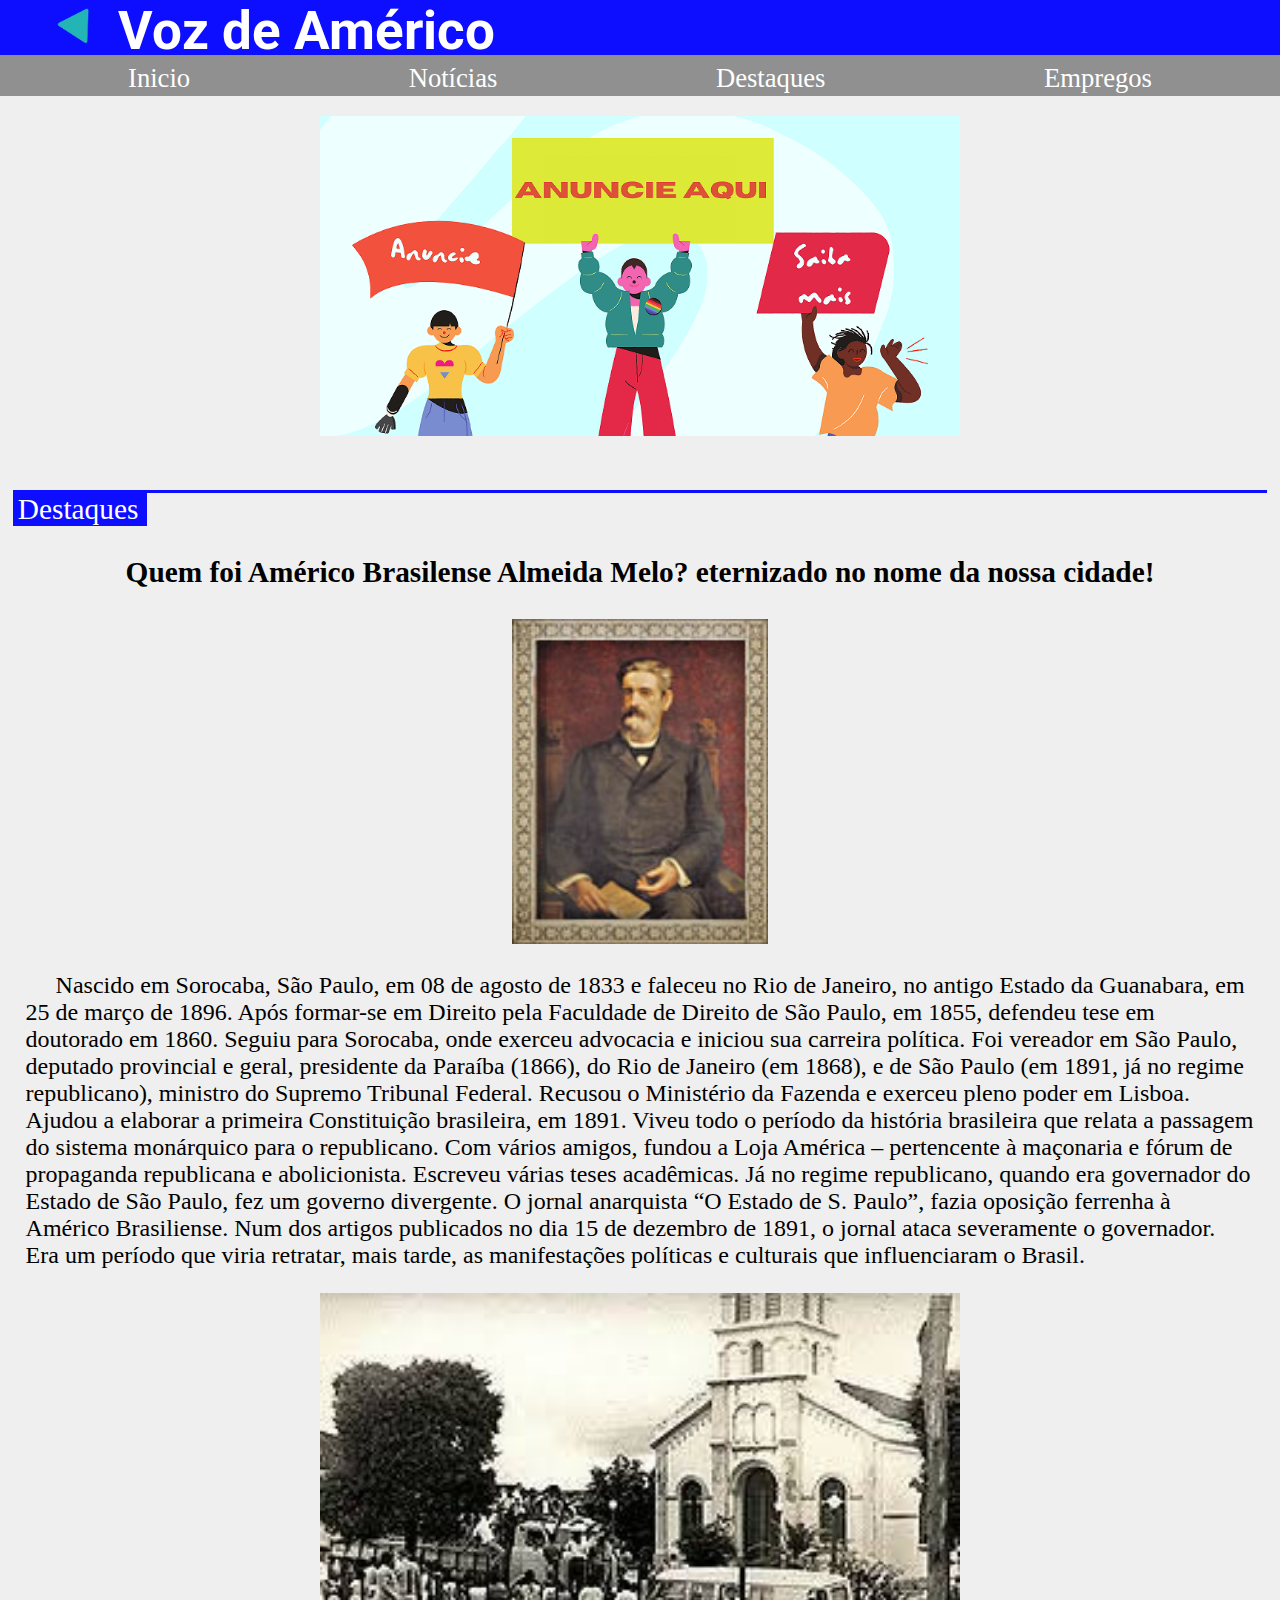
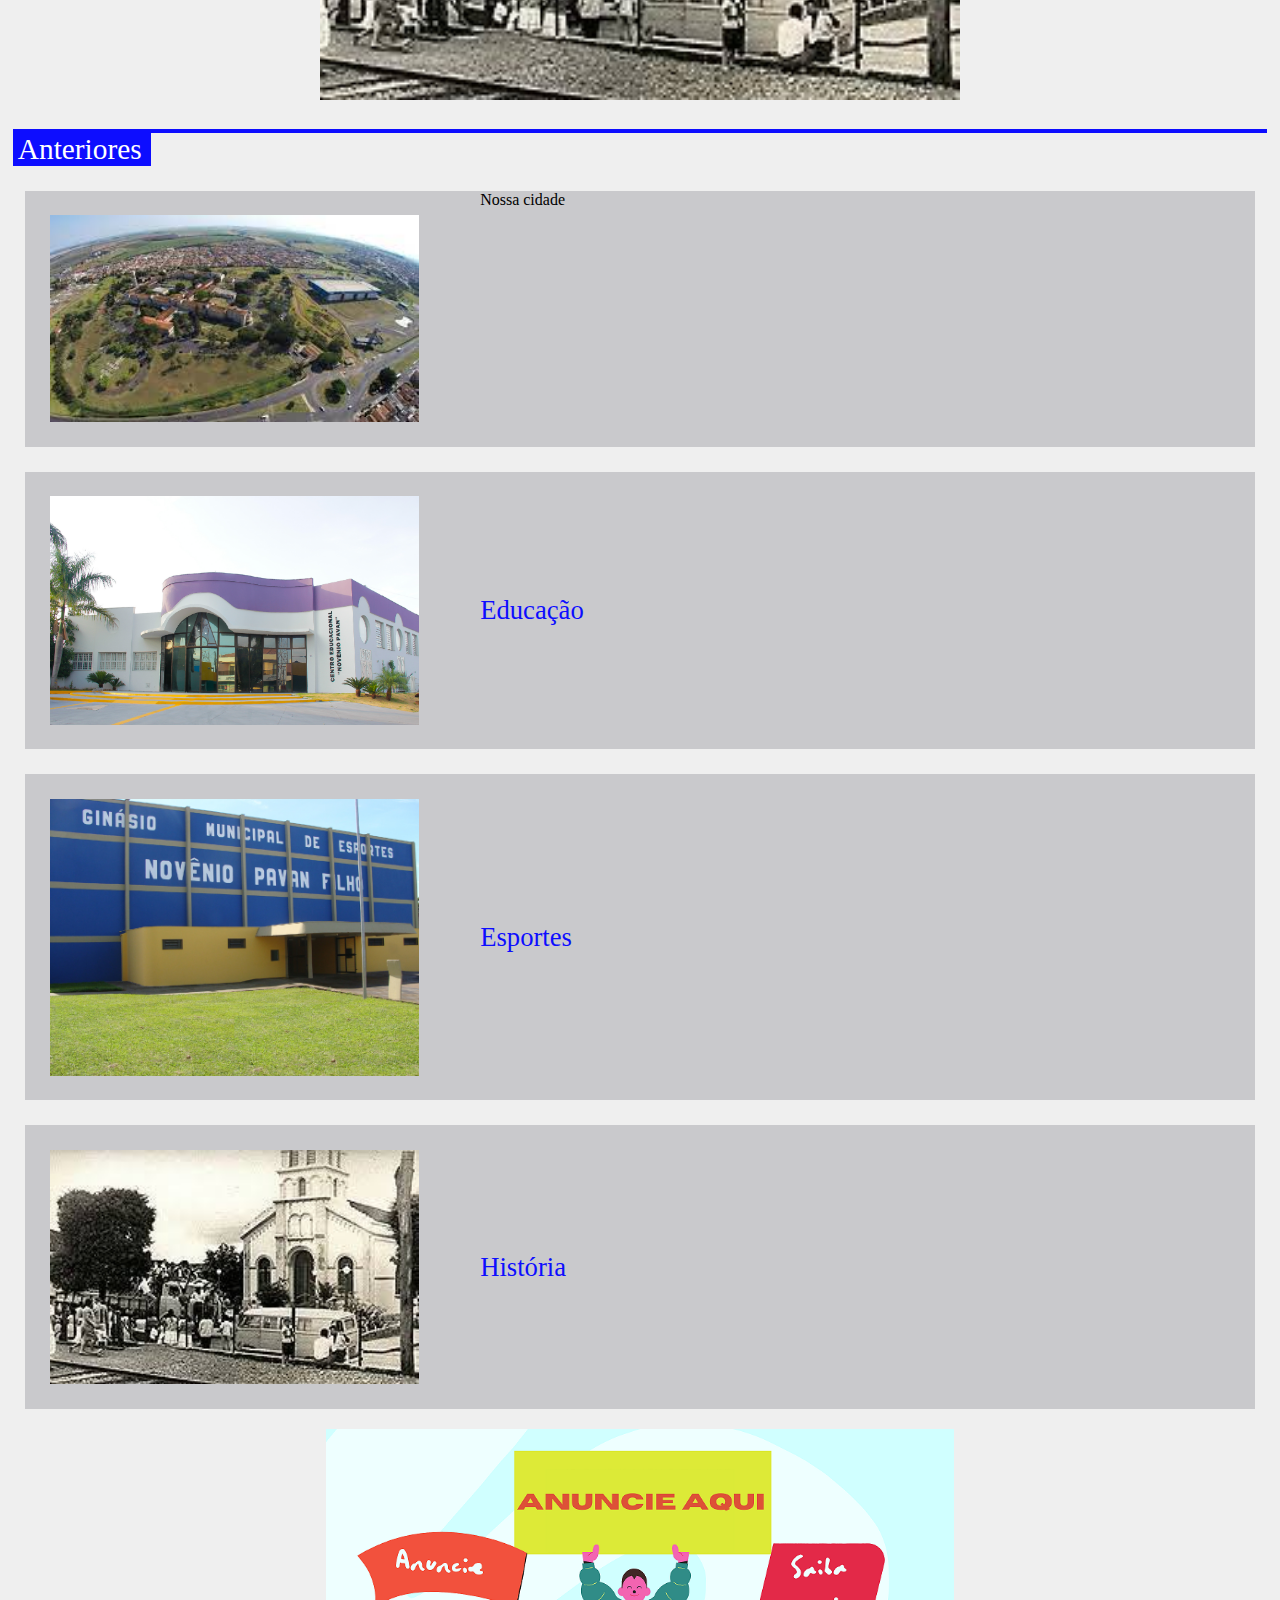
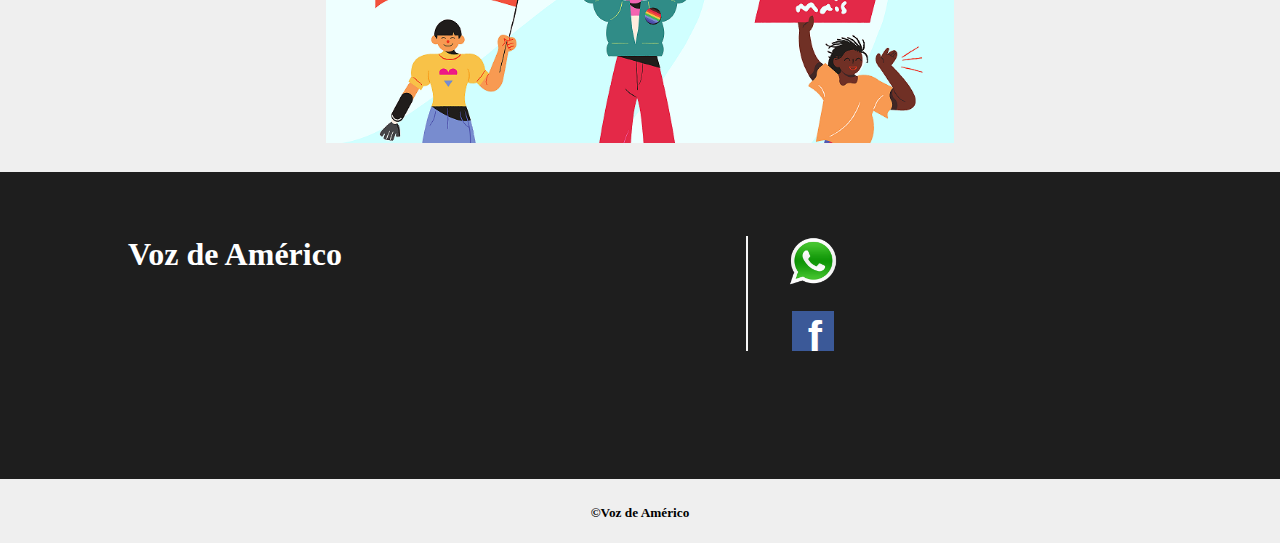
==== destaques.html @ 02b13db1 "Add files via upload" ====
<!DOCTYPE html>
<html lang="pt-br">
<head>
    <link rel="stylesheet" href="style.css">
    <meta charset="UTF-8">
    <meta http-equiv="X-UA-Compatible" content="IE=edge">
    <meta name="viewport" content="width=device-width, initial-scale=1.0">
    <link rel="preconnect" href="https://fonts.googleapis.com">
    <link rel="shortcut icon" href="./img/favicon.ico" type="image/x-icon">
    <link rel="preconnect" href="https://fonts.gstatic.com" crossorigin>
    <link href="https://fonts.googleapis.com/css2?family=Roboto:wght@300&display=swap" rel="stylesheet">
    <title>Voz de Américo</title>
  <script src="script.js"></script>
</head><body>
    <main>
<header>
    <nav  class="nan">
        <h1 class="title"><img class="logo"src="./img/logo.png">Voz de Américo  </h1>
 </nav></header>

    <button  id="close" onclick="list()"class="but">x</button> <button id="menu" class="menu" onclick="abrir()">&#9776;</button>
     <ul  id="lista"class="ul"> <li class="li">  <a href="index.html">Inicio </a>
     </li><li class="li">
         <a href="notícias.html">Notícias</a>
     </li><li class="li">
         <a href="destaques.html">Destaques</a>
     </li><li class="li">
         <a href="cidade.html">Empregos</a>
    </ul>
    <div class="div2">
        <a href=""alt="saiba mais"></a><img class="ads" src="./img/20210919_155120_00003.png"></div>
    <div class="sum"><span>Destaques</span></div>  
    <article id="art">
        
            <h3>Quem foi Américo Brasilense Almeida Melo? eternizado no nome da nossa cidade!</h3>
            <img class="ame" src="./img/retrato-americo-brasiliense-almeida-melo.jpg" alt="">
            <p class="tex1">  &emsp;
            Nascido em Sorocaba, São Paulo, em 08 de agosto de 1833 e faleceu no Rio de Janeiro,
            no antigo Estado da Guanabara, em 25 de março de 1896.
            Após formar-se em Direito pela Faculdade de Direito de São Paulo, em 1855,
            defendeu tese em doutorado em 1860. Seguiu para Sorocaba, onde exerceu advocacia
            e iniciou sua carreira política. Foi vereador em São Paulo,
            deputado provincial e geral, presidente da Paraíba (1866), do Rio de Janeiro (em 1868),
            e de São Paulo (em 1891, já no regime republicano),
            ministro do Supremo Tribunal Federal.
            Recusou o Ministério da Fazenda e exerceu pleno poder em Lisboa.
            Ajudou a elaborar a primeira Constituição brasileira, em 1891.
            Viveu todo o período da história brasileira que relata a passagem do
            sistema monárquico para o republicano.
            Com vários amigos, fundou a Loja América – pertencente à maçonaria e fórum de propaganda republicana e abolicionista.
            Escreveu várias teses acadêmicas.
            Já no regime republicano, quando era governador do Estado de São Paulo,
            fez um governo divergente. O jornal anarquista “O Estado de S. Paulo”,
            fazia oposição ferrenha à Américo Brasiliense.
            Num dos artigos publicados no dia 15 de dezembro de 1891,
            o jornal ataca severamente o governador. Era um período que viria retratar,
            mais tarde, as manifestações políticas e culturais que influenciaram o Brasil.
            
            </p>
            <img src="img/antiga.jpeg">
    </article>
    <div class="div"><span>Anteriores</span>
<section class="mini">
   <a href="natal.html">    <img src="./img/vista_aerea.jpeg" alt=""><p class="p2"></p>Nossa cidade</a>
</section>
<section class="mini">
    <a href="natal.html"> <img src="./img/centro_educacional.jpg" alt=""><p class="p2">Educação</p></a>
 </section>
 <section class="mini">
    <a href="esporte.html"> <img src="./img/ginasio_esportes.jpg" alt=""><p class="p2">Esportes</p></a>
 </section>
 <section class="mini">
    <a href="natal.html"> <img src="./img/antiga.jpeg" ><p  class="p2">História</p></a></a>
 </section>
 <section id="banner">
    <div class="div2">
        <a href=""alt="saiba mais"></a><img class="ads" src="./img/20210919_155120_00003.png"></div>
 </section></div>
</body>
<footer>
    <h1>Voz de Américo</h1>
    
  <div>
      <a href="https://wa.me/5516988680759"><img src="./img/whatsapp-logo-icone.png"></a>
    <a class="face" href="https://www.facebook.com/vozdopovoamerico/"><strong>f</strong></a></div><br>

</footer>
<h5 class="final">&copy;Voz de Américo   
</h5>
</html>
---- style.css ----
body, h1, section, h3{
    margin:0;}

body{
    width: 100%;
    background-color: #efefef;
    min-width: 200px;
   
}
.title{
   
    color: #fff;
    background-color:#0d0dff;
    font-size: 40pt;
    font-family: roboto;
    padding-left: 4%;
    height: 65px;
    margin-top: auto;
    margin-left: auto;}
h3{
    font-size: 22pt;
} .sum{
    border-top: #0d0dff solid 3px;
    margin-top: 50px;
    margin-left: 1%;
    margin-right: 1%;
}
   
.ul{
    height: 35px;
    align-items: center;
    list-style: none;
    display: flex;
    direction: row;
     margin: 0%;
     padding: 0;
     background-color: #909090;
     justify-content: space-between;
     padding-left: 10%;
     padding-right: 10%;
     padding-top: 6px;
     margin-top: -10px;
    
   
}
a{
    color: #fff;
    text-decoration: none;
}
.li{
   
    justify-content: space-between;
    font-size: 20pt;
     margin: 0%;
}
.menu{
    position: absolute;
    right: 10px;
    top:9px;
    border:none;
    background-color: #0d0dff;
    font-size: 25pt;
    color: #fff;
    display: none;
    
}
.menu2{
    display: none;
    
}
.but{
    position: absolute;
    right: 10px;
    top:9px;
    border:none;
    background-color: #0d0dff;
    font-size: 25pt;
    color: #fff;
    display: none;
}
h3{
    text-align: center;
    margin-top: 30px;
    margin-bottom:20px; 
}
.sub{
    text-align: center;

}#art h3{
    margin-bottom: 30px;
}
#art img{
    text-align: center;
    width: 50%;
    margin-left: 25%;
}#art .ame{
    text-align: center;
    width: 20%;
    margin-left: 40%;}
    span{
        display: block;
        background-color: #0d0dff;
        width: fit-content;
        padding-left: 5px;
        padding-right: 9px;
        color: #fff;
        font-size: 22pt;
     
       
    }
    .tex1{
        font-size: 18pt;
        margin-left: 2%;
        margin-right: 2%;
        text-align: left;

    }
    .div{
        border-top: solid #0d0dff 4px;
        margin-top: 25px;
        margin-left: 1%;
        margin-right:1% ;
    }
    .mini {
        display: flex;
        direction: row;

        
    }
    .mini img{
width: 30%;
margin-left: 2%;
margin-bottom: 2%;
margin-top: 2%;

    }
    .mini a{
        color:black;
        display: flex;
        direction: row;
        text-align: center;
        width: 98%;
         margin-top: 2%;
         background-color: #c9c9cc;
         margin-left: 1%;
         
    }
    .mini p{
        font-size: 20pt;
        text-align: center;
        color: #0d0dff;
        margin-left:5%;
       margin-top: auto;
       margin-bottom: auto;
      
    }footer  {
    padding-top: 5%; 
    padding-bottom:10%;  
    }
   
    footer{
       text-align: center;
        padding-right: auto;
        padding-left: auto;
        margin-top: 2%;
        margin-bottom: 2%;
        background-color:rgb(30,30,30);
        color: #fff;
        height: 60px;
        display: flex;
        direction: row;
        height: fit-content;
    }
   .final{
       text-align: center;
       width:100%;
       padding-left: auto;
       padding-right: auto;
   }.logo{
       width: 47px;
       margin-top: auto;
       margin-bottom: auto;
       margin-right: 20px;
       
   }
    
    a.face{
        margin:0;
        font-size: 32pt;
        font-family: sans-serif ;
        display: block;
        color: #fff;
        width: 38px;
        padding-top: 1px;
        margin-top: 20px;
        padding-left: 4px;
        margin-left: auto;
        margin-right: auto;
        text-decoration: none;
        border: none;
        background-color: #3b5998;
        height: 39px;
      
        

    }
    
    
    footer div img{
        width: 50px;
        background-color: rgb(30,30,30);
    }
    footer div{
       
       
        border-left: solid 2px whitesmoke;
        margin-left: 20px;
        padding-left: 40px;
     
     
    }
    footer a:hover{
        transform: scale(1.1);
    }
    footer h1{
        margin-right: 30%;
        margin-left: 10%;
     
    }
    /* eventos */
    .mini p:hover, .mini a:hover, .mini img:hover{
        color: #fff;
        cursor: pointer;
    }
    
    
    .ads{
        padding-top: 20px;
        margin-left:25%;
        margin-right: auto;
        width: 50%;
        height: auto;
    }
    img:hover{
        cursor: pointer;
        transform: scale(1.08);
    }
    h1:hover, button:hover{
        cursor: pointer;

    }
    .ul a:hover {
        opacity: 0.83;}


       
   
    .ul2{
       list-style: none;
       text-decoration: none;
       background-color: #0d0dff;
       height: 170px;
       margin-top: -10px;
       transition-property: height;
       transition: 250ms;
       padding-top: 20px;
       padding-left:40px;
       
    }
    .but2{
        position: absolute;
        right: 20px;
        top:9px;
        border:none;
        background-color: #0d0dff;
        font-size: 25pt;
        color: #fff;}
        
    
    @media(max-width:800px) {
     #art .ame{
            width:30%;
            margin-left: 35%;
        }
        #art img{
            text-align: center;
            width: 80%;
            margin-left: 10%;
        }
       .ame{
            width:60%;
            margin-left: 30%;
        }
    }  @media(max-width:620px) {
        #art .ame{
               width:40%;
               margin-left: 30%;
           }
           #art img{
               text-align: center;
               width: 92%;
               margin-left: 4%;
           }
          .ame{
               width:60%;
               margin-left: 30%;
           }
       }
       @media(max-width:600px) {
        #art .ame{
               width:40%;
               margin-left: 30%;
           }
           #art img{
               text-align: center;
               width: 96%;
               margin-left: 2%;
           }
          .ame{
               width:60%;
               margin-left: 30%;
           }.mini p{
               font-size: 15pt;
           }
           .menu{
               display: flex;
           }
           .logo{
        display: none;
           }
           h3{
               font-size: 18pt;
           }footer h1{
          font-size: 20pt;
          margin-right: 20%;
           }
           .li{
               padding: 6px;
           }
           .tex1{
               font-size: 13pt;
           }.title{
               font-size: 28pt;
               padding-top: 10px;
           }
             .ul2 a:hover {
              color: #0d0dff;
     background-color: #fff;

        } 
           .ul{
               visibility: hidden;
               height: 0;
               width: 0;
               display: none;
               }}
       
   
               @media(max-width:300px) {
                .title{
                    font-size: 22pt;
                    margin-top: auto;
                    margin-bottom: auto;
                    padding-top: 0;
                }
                   }  @media(max-width:270px) {
                    .title{
                        font-size: 16pt;
                        margin-top: auto;
                        margin-bottom: auto;
                        padding-top: 10;
                    }}
              
                    @media(max-width:420px) {
                        footer h1{
                            font-size: 16pt;
                            margin-right: 8%;
                            margin-left:5%;
                        }}
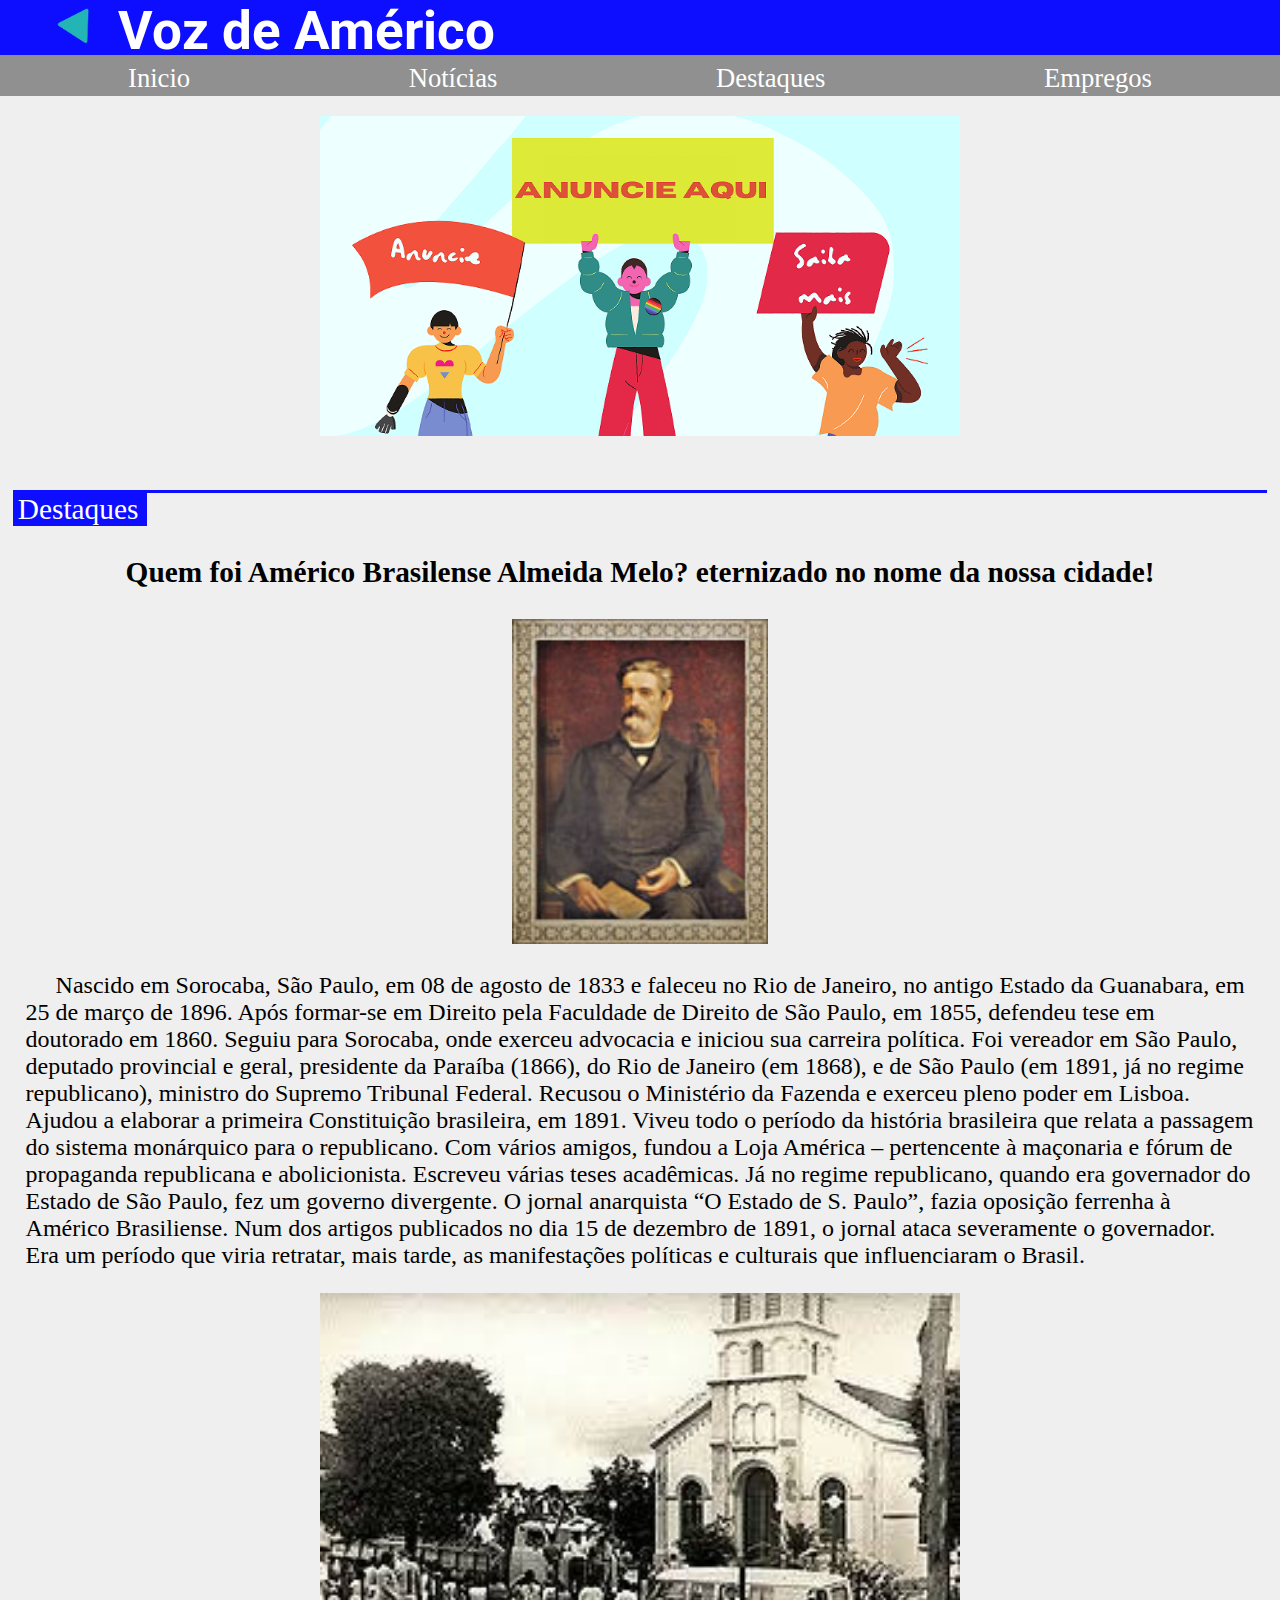
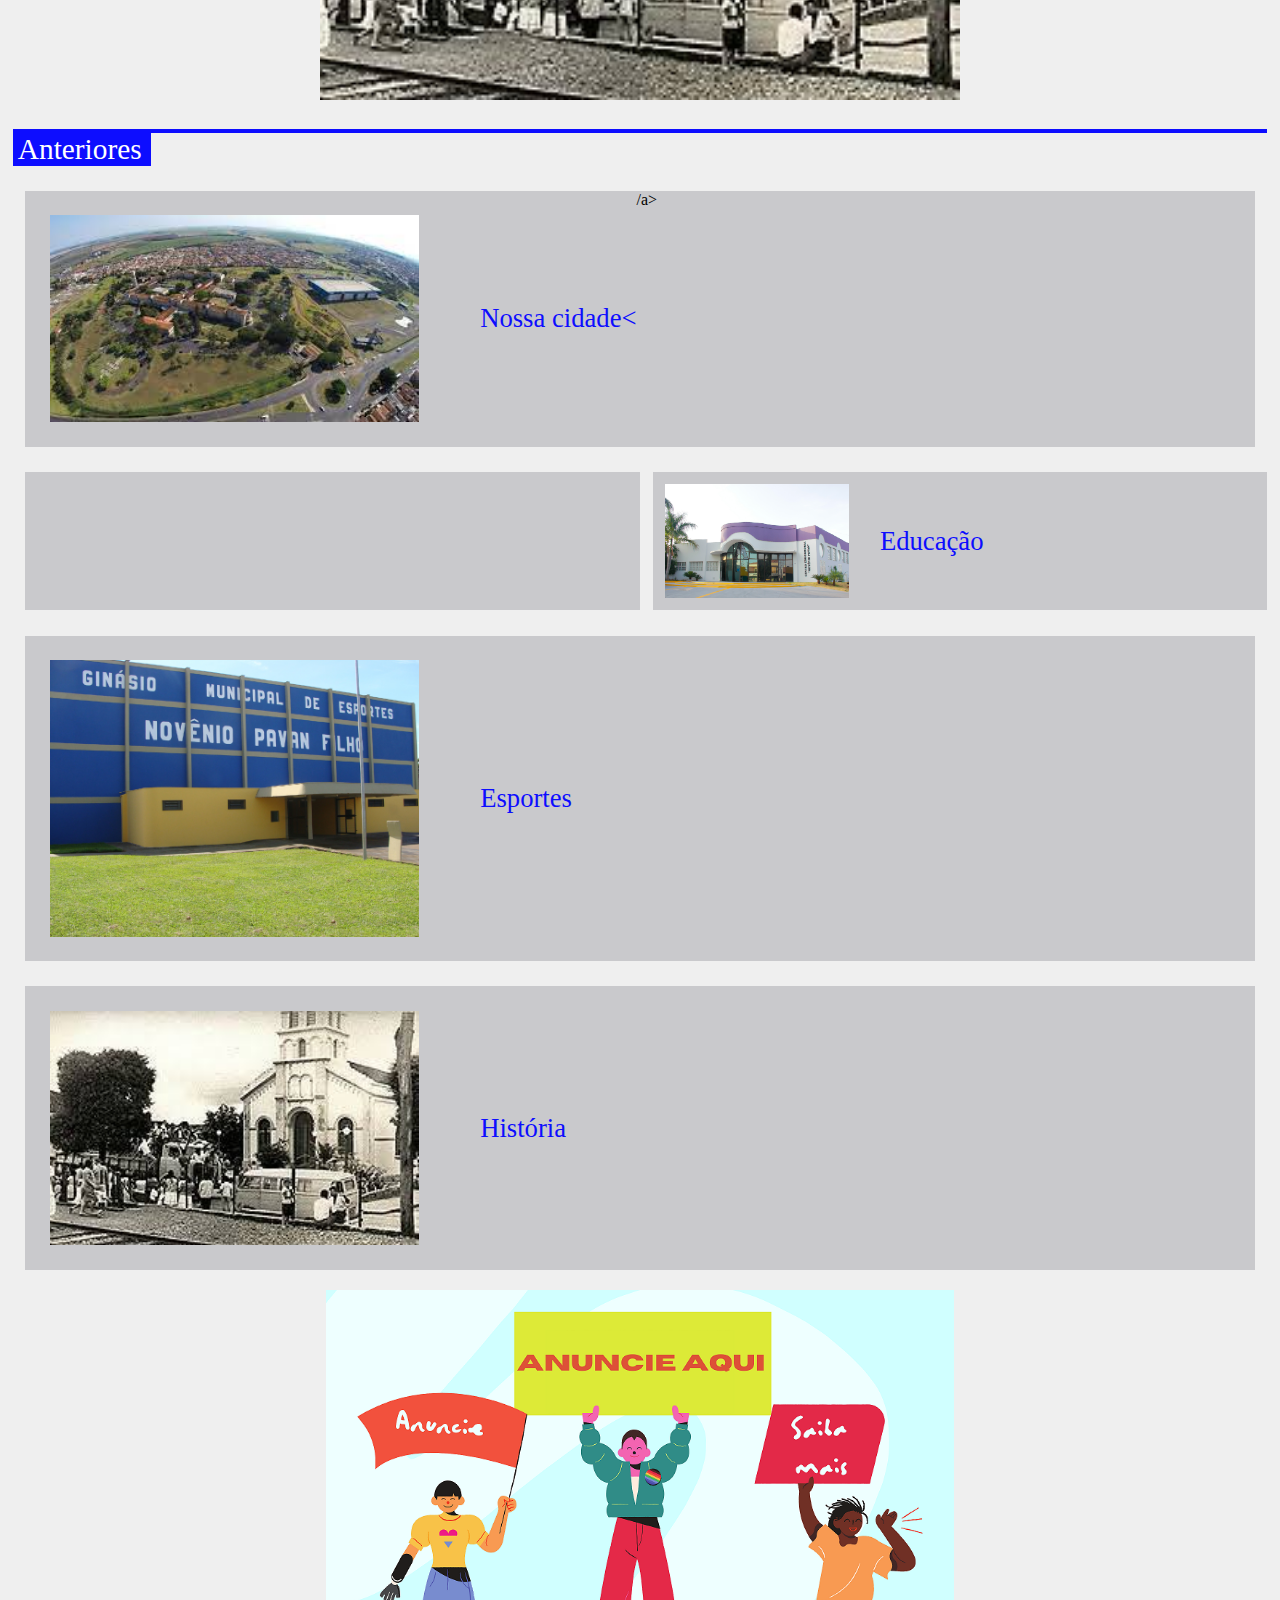
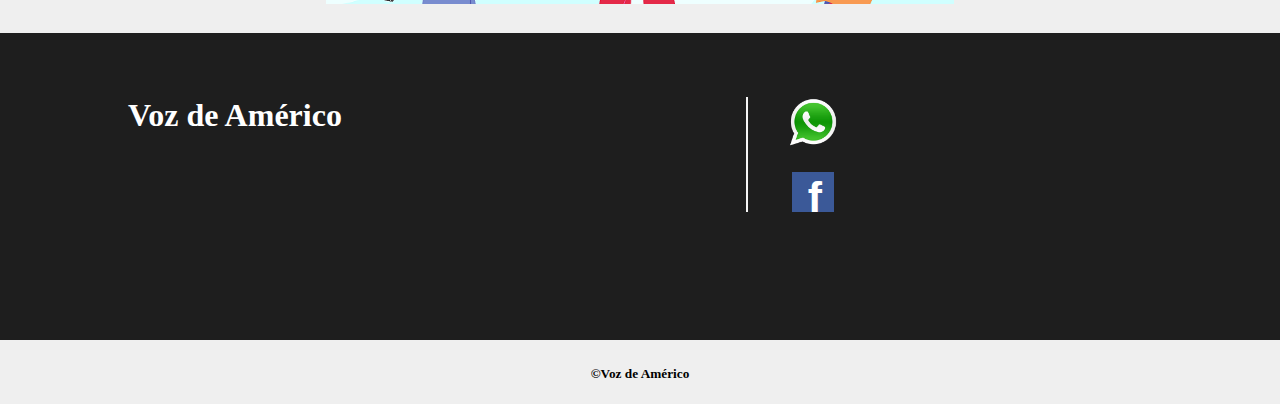
==== commit e474223c: "Update destaques.html" ====
--- a/destaques.html
+++ b/destaques.html
@@ -61,7 +61,7 @@
     </article>
     <div class="div"><span>Anteriores</span>
 <section class="mini">
-   <a href="natal.html">    <img src="./img/vista_aerea.jpeg" alt=""><p class="p2"></p>Nossa cidade</a>
+   <a href="natal.html">    <img src="./img/vista_aerea.jpeg" alt=""><p class="p2">Nossa cidade<</p>/a>
 </section>
 <section class="mini">
     <a href="natal.html"> <img src="./img/centro_educacional.jpg" alt=""><p class="p2">Educação</p></a>
@@ -87,4 +87,4 @@
 </footer>
 <h5 class="final">&copy;Voz de Américo   
 </h5>
-</html>+</html>
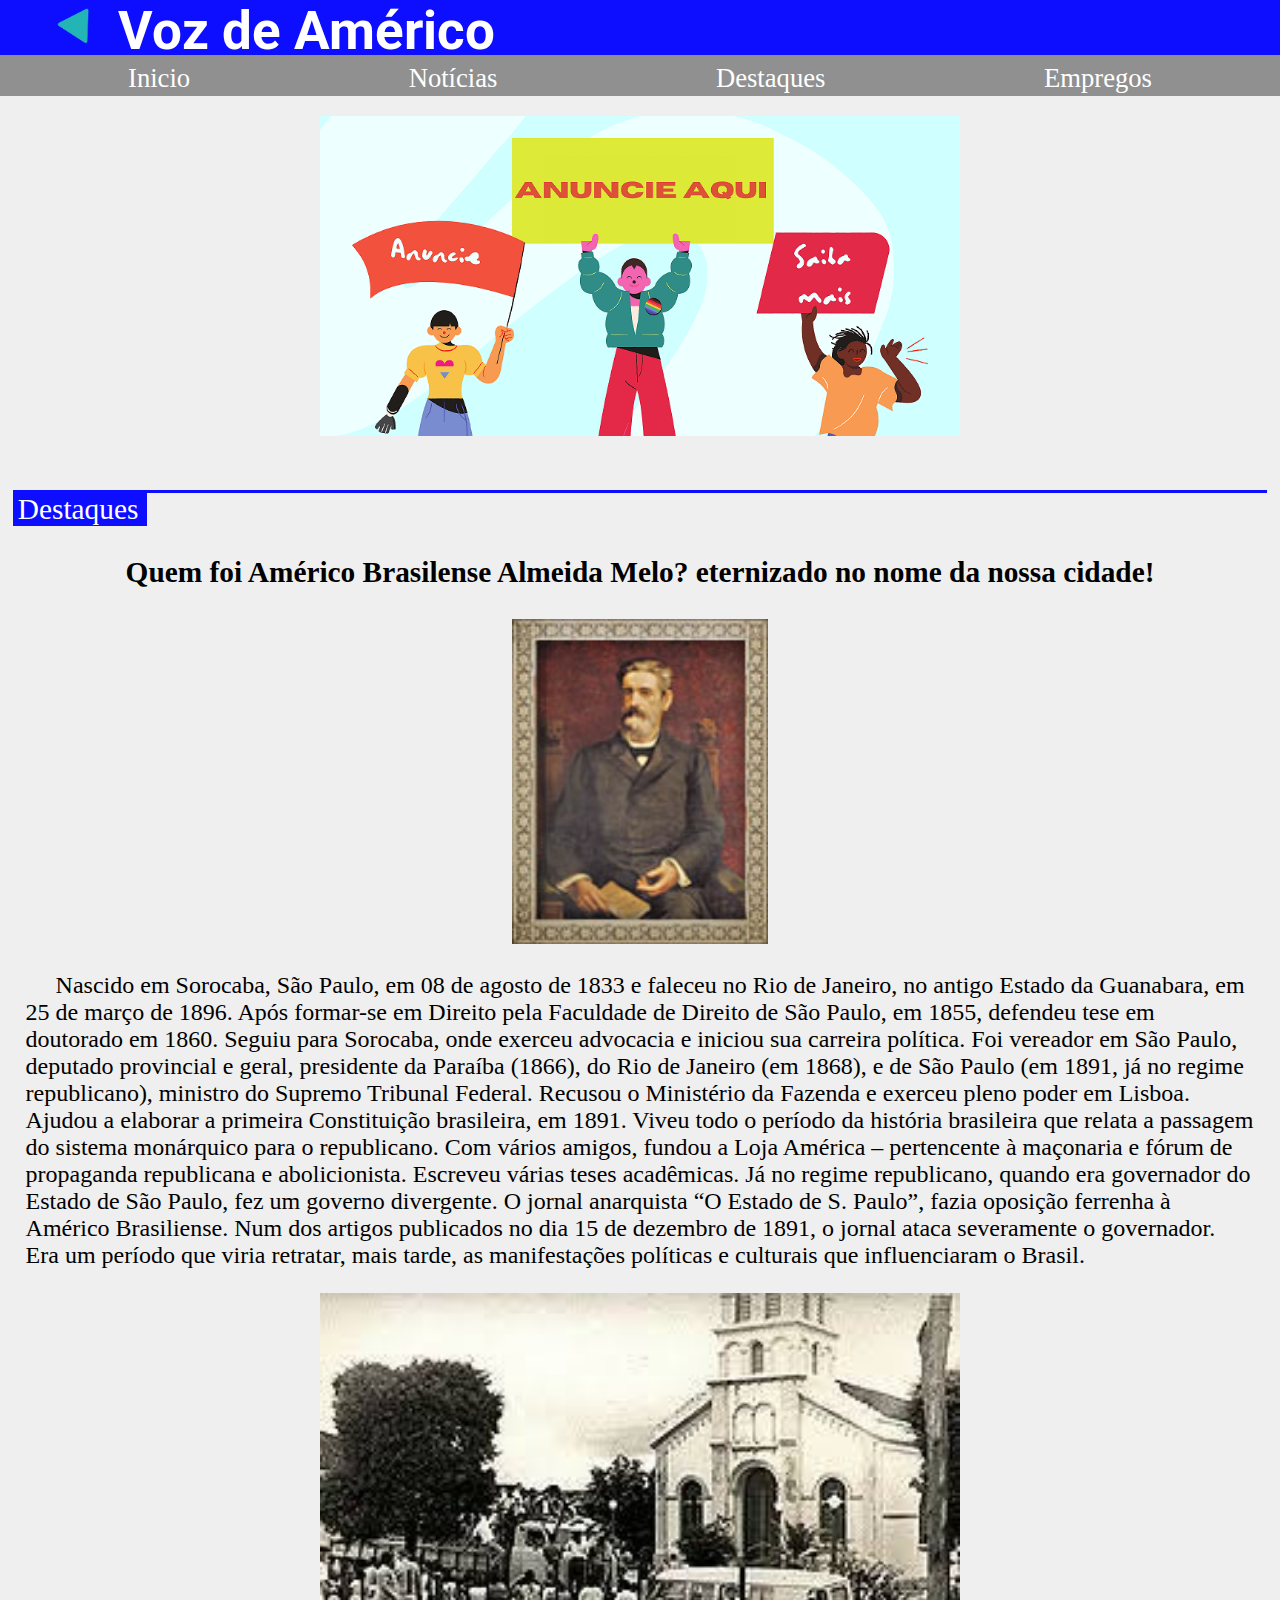
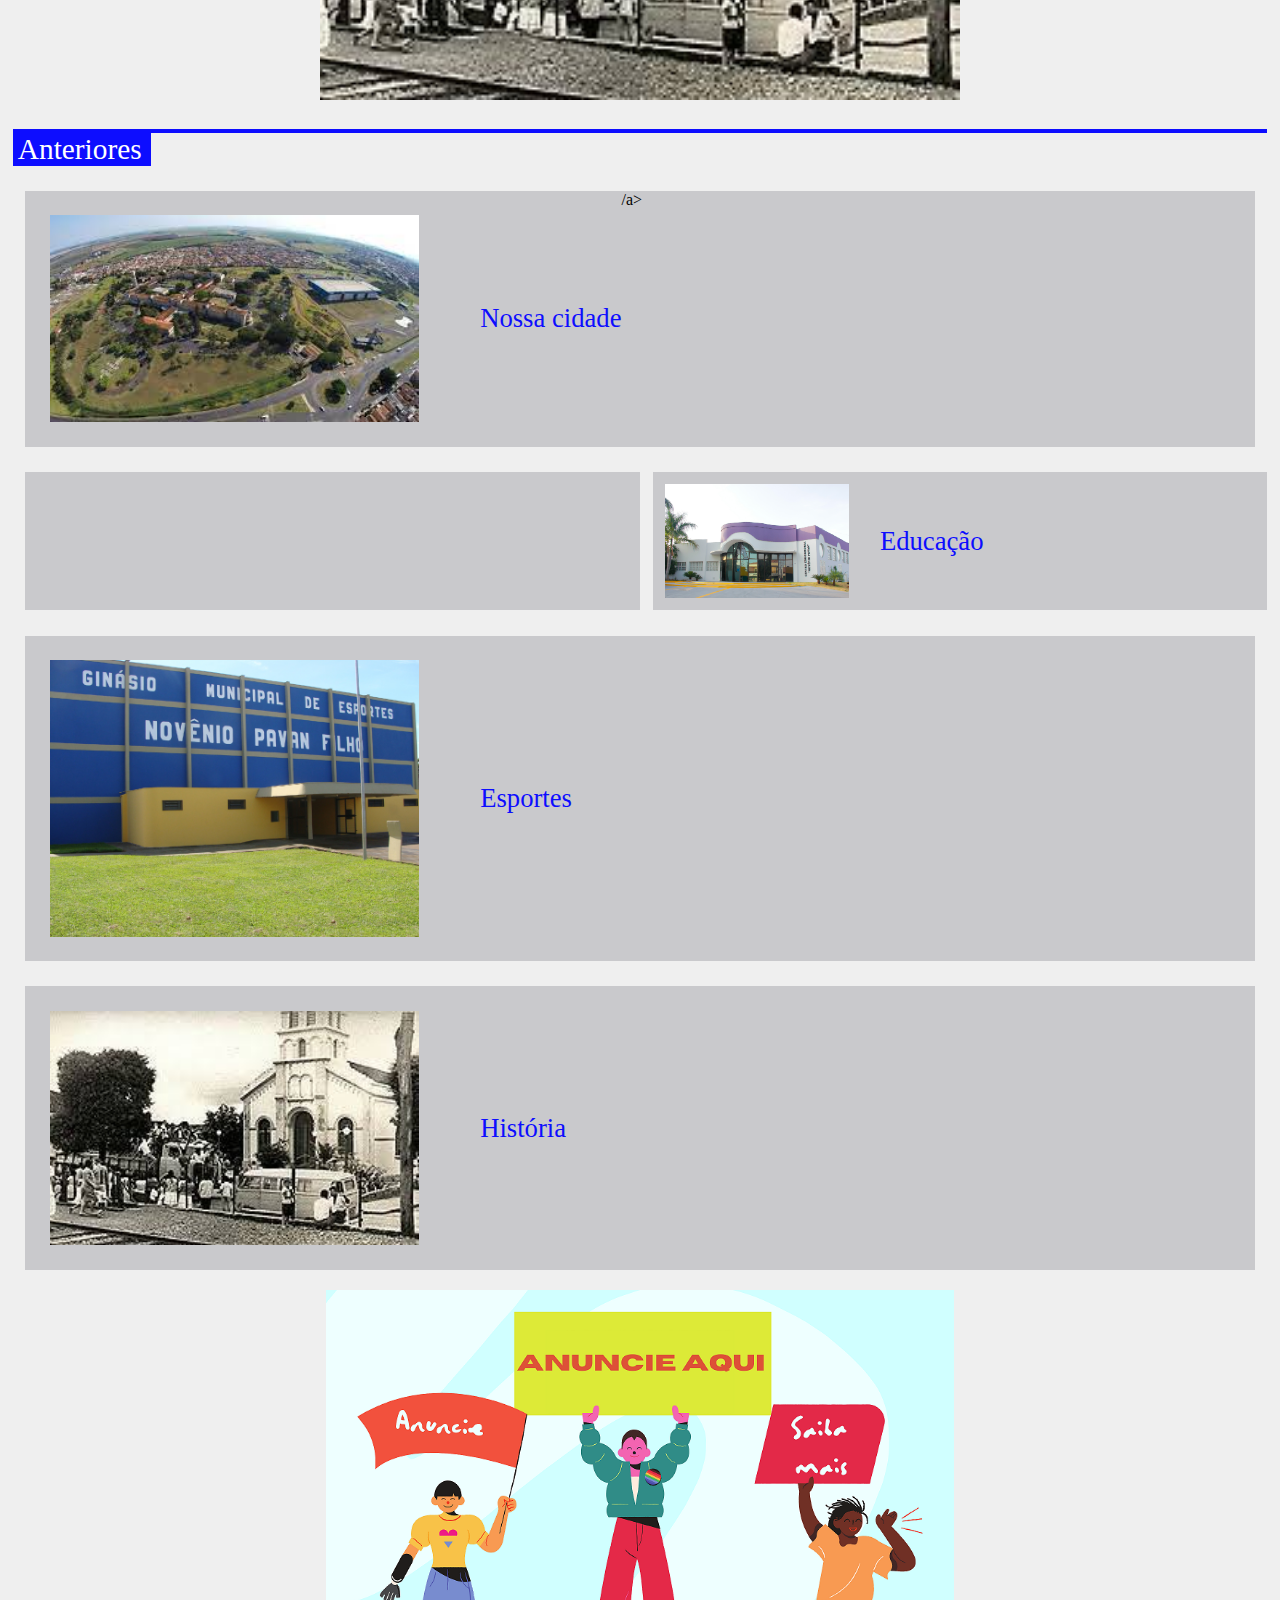
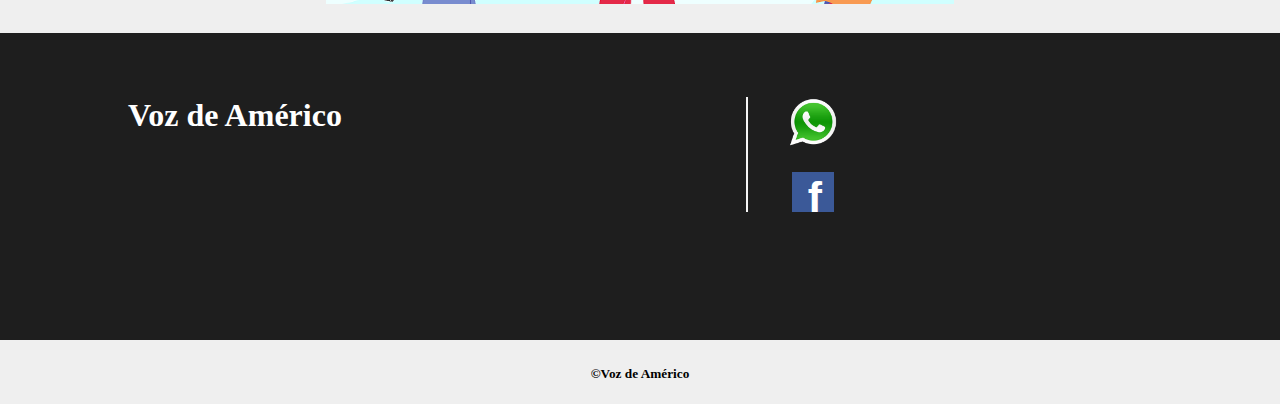
==== commit 5a4aeaef: "Update destaques.html" ====
--- a/destaques.html
+++ b/destaques.html
@@ -61,7 +61,7 @@
     </article>
     <div class="div"><span>Anteriores</span>
 <section class="mini">
-   <a href="natal.html">    <img src="./img/vista_aerea.jpeg" alt=""><p class="p2">Nossa cidade<</p>/a>
+   <a href="natal.html">    <img src="./img/vista_aerea.jpeg" alt=""><p class="p2">Nossa cidade</p>/a>
 </section>
 <section class="mini">
     <a href="natal.html"> <img src="./img/centro_educacional.jpg" alt=""><p class="p2">Educação</p></a>
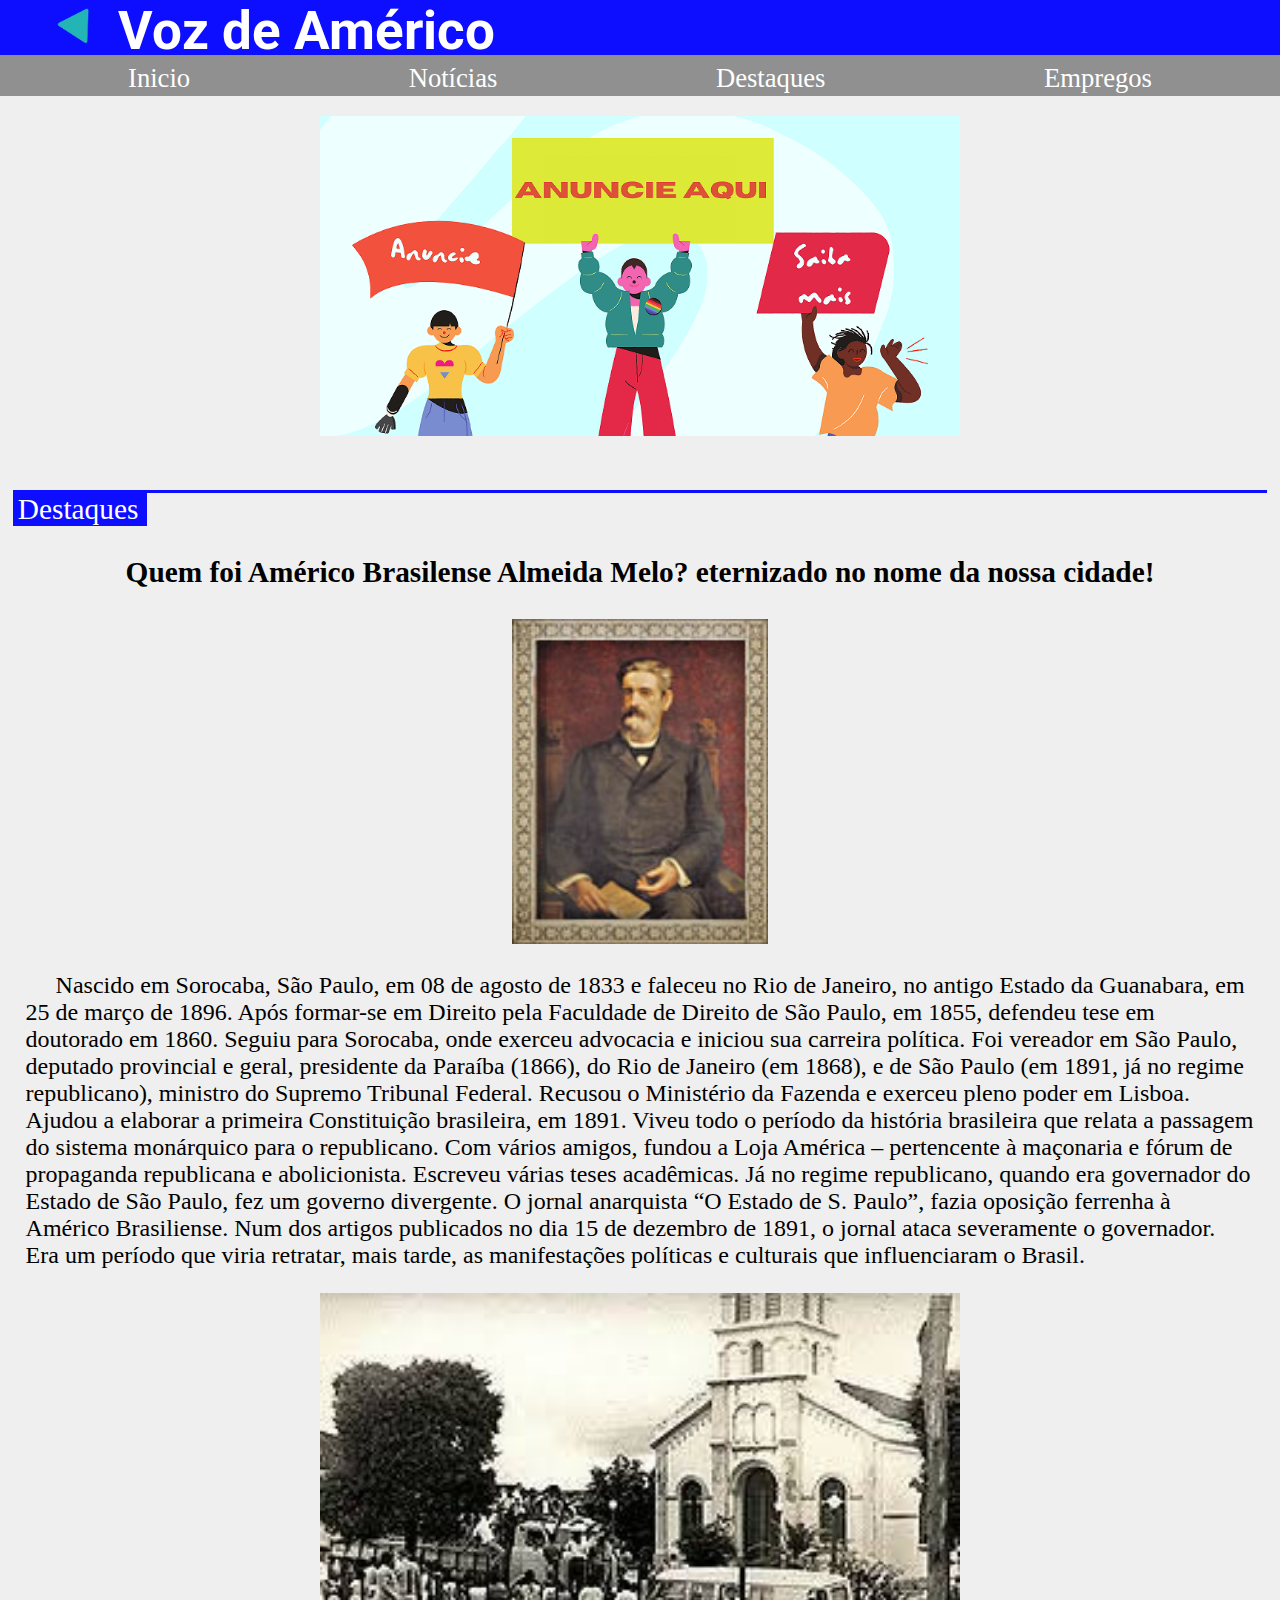
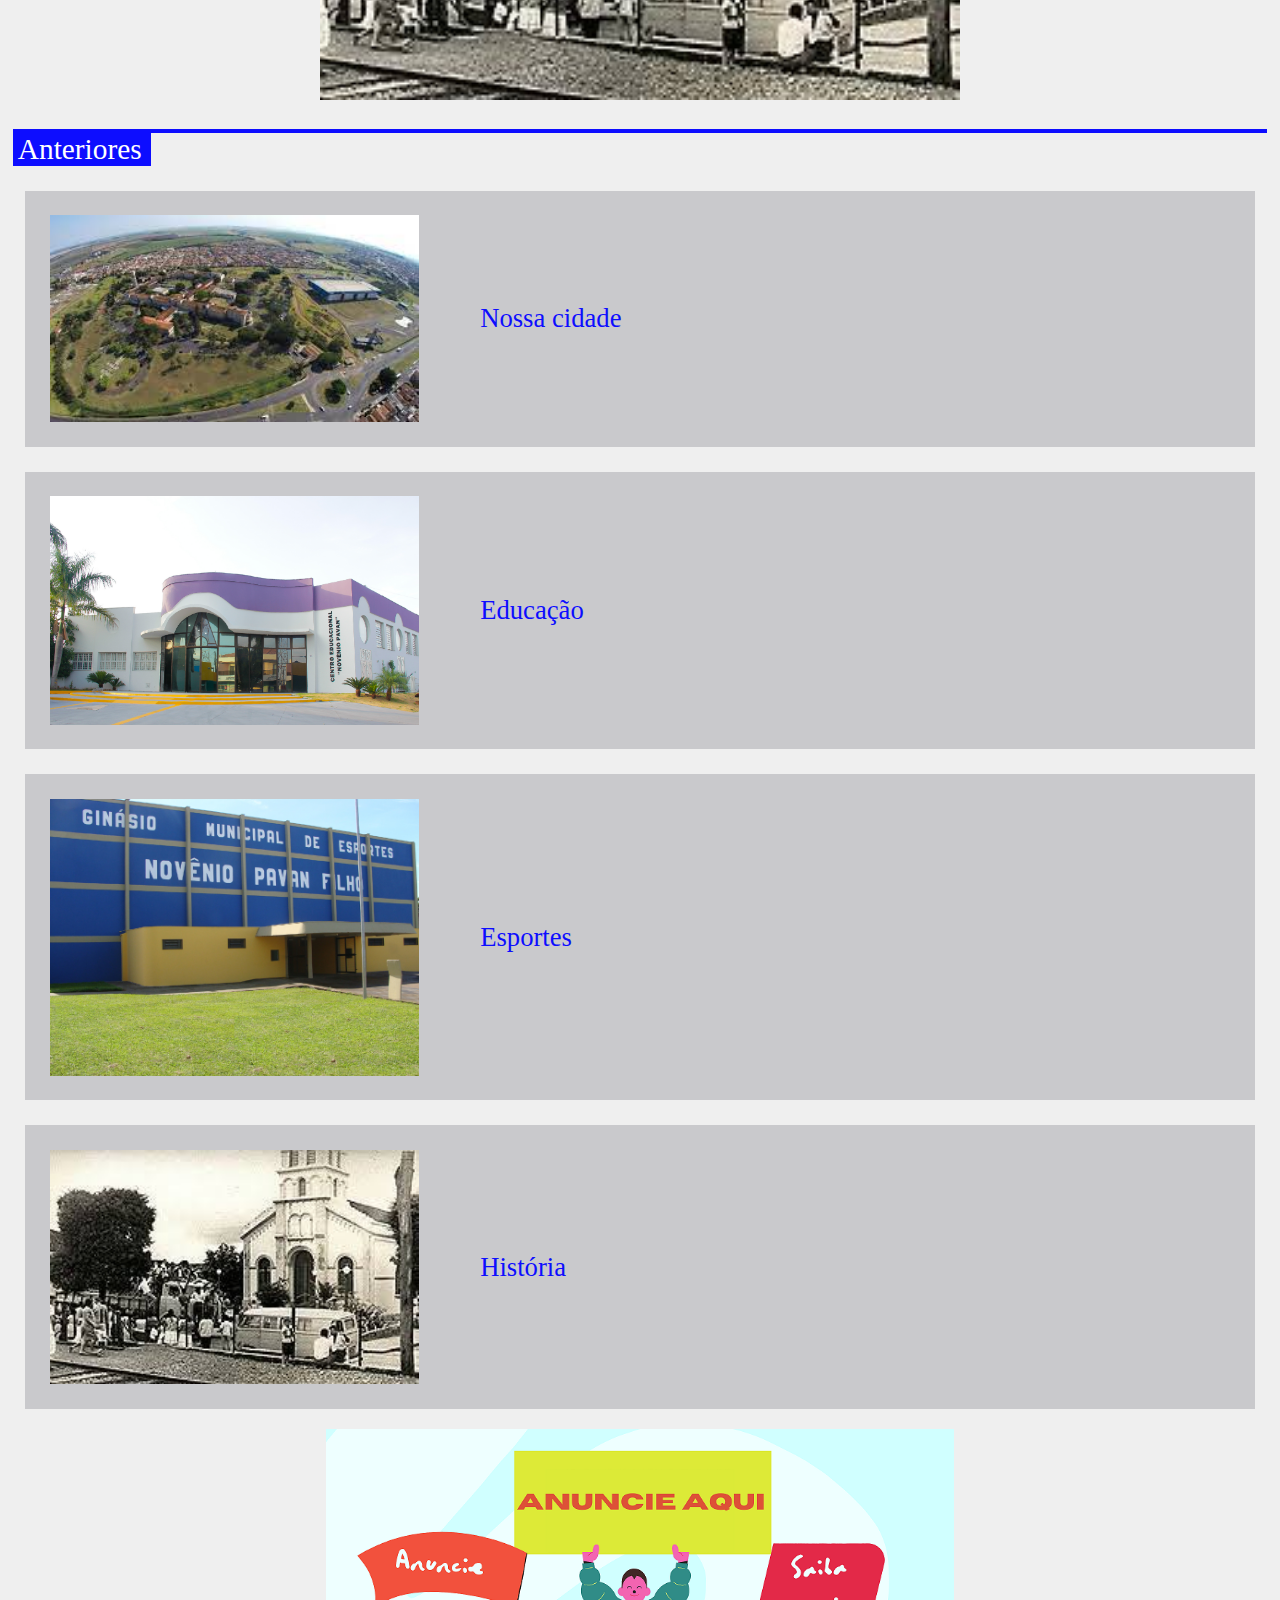
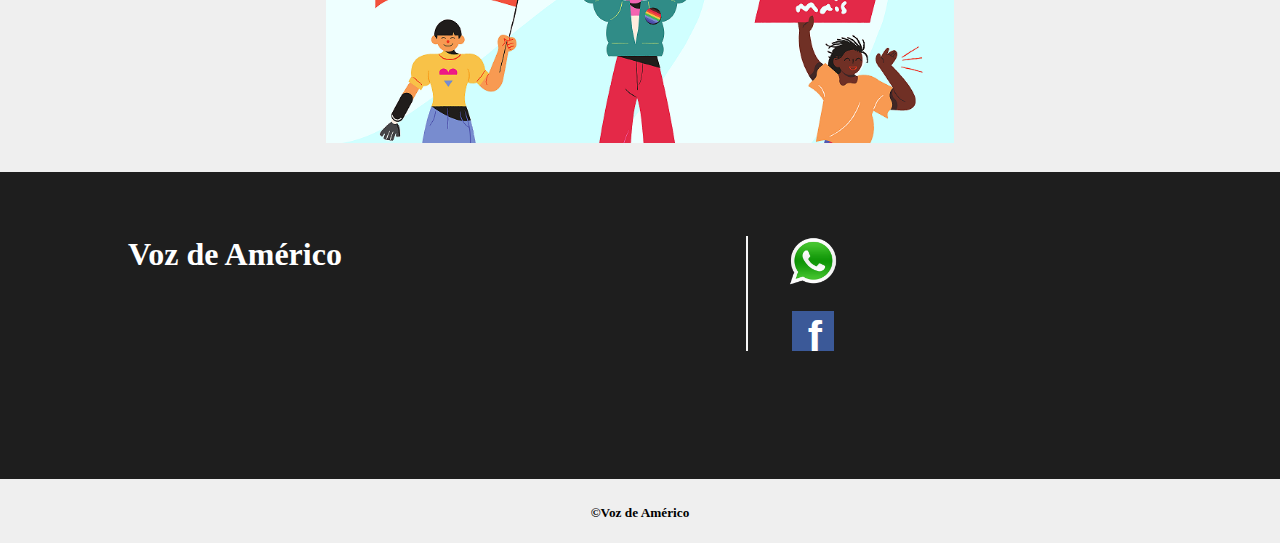
==== commit 3f8d0919: "Update destaques.html" ====
--- a/destaques.html
+++ b/destaques.html
@@ -61,7 +61,7 @@
     </article>
     <div class="div"><span>Anteriores</span>
 <section class="mini">
-   <a href="natal.html">    <img src="./img/vista_aerea.jpeg" alt=""><p class="p2">Nossa cidade</p>/a>
+   <a href="natal.html">    <img src="./img/vista_aerea.jpeg" alt=""><p class="p2">Nossa cidade</p></a>
 </section>
 <section class="mini">
     <a href="natal.html"> <img src="./img/centro_educacional.jpg" alt=""><p class="p2">Educação</p></a>
